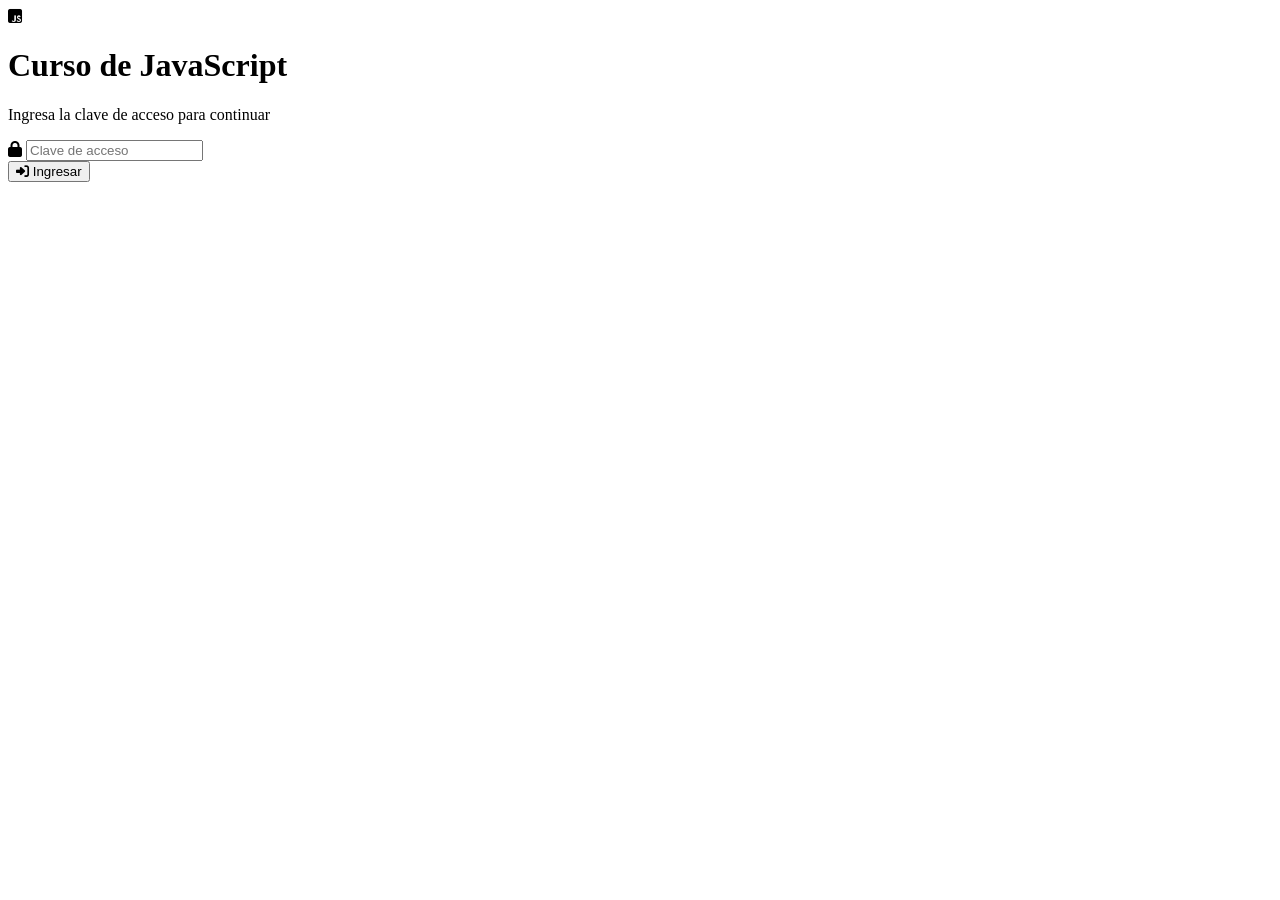
==== index.html @ 29e2753d "first commit" ====
<!DOCTYPE html>
<html lang="es">
<head>
    <meta charset="UTF-8">
    <meta name="viewport" content="width=device-width, initial-scale=1.0">
    <title>Curso de JavaScript — Explicado Línea a Línea</title>
    <link rel="stylesheet" href="style.css">
    <link rel="stylesheet" href="https://cdnjs.cloudflare.com/ajax/libs/font-awesome/6.5.1/css/all.min.css">
</head>
<body>

    <!-- ==================== PANTALLA DE LOGIN ==================== -->
    <div id="login-screen" class="login-screen">
        <div class="login-card">
            <div class="login-icon">
                <i class="fab fa-js-square"></i>
            </div>
            <h1>Curso de JavaScript</h1>
            <p class="login-subtitle">Ingresa la clave de acceso para continuar</p>
            <form id="login-form">
                <div class="input-group">
                    <i class="fas fa-lock"></i>
                    <input type="password" id="password-input" placeholder="Clave de acceso" autocomplete="off" required>
                </div>
                <button type="submit" class="btn btn-login">
                    <i class="fas fa-sign-in-alt"></i> Ingresar
                </button>
                <p id="login-error" class="login-error" hidden>
                    <i class="fas fa-exclamation-circle"></i> Clave incorrecta. Intenta de nuevo.
                </p>
            </form>
        </div>
    </div>

    <!-- ==================== CONTENIDO DEL CURSO ==================== -->
    <div id="app" class="app" hidden>

        <header>
            <div class="container">
                <h1><i class="fab fa-js-square"></i> Curso de JavaScript</h1>
                <p class="subtitle">Aprende JavaScript paso a paso — cada línea de código explicada</p>
                <button id="logout-btn" class="btn-logout" title="Cerrar sesión">
                    <i class="fas fa-sign-out-alt"></i>
                </button>
            </div>
        </header>

        <nav>
            <div class="container">
                <ul>
                    <li><a href="#inicio" class="active"><i class="fas fa-home"></i> Inicio</a></li>
                    <li><a href="#sesion1"><i class="fas fa-play"></i> Sesión 1</a></li>
                    <li><a href="#sesion2"><i class="fas fa-code-branch"></i> Sesión 2</a></li>
                    <li><a href="#sesion3"><i class="fas fa-layer-group"></i> Sesión 3</a></li>
                    <li><a href="#sesion4"><i class="fas fa-window-maximize"></i> Sesión 4</a></li>
                    <li><a href="#sesion5"><i class="fas fa-rocket"></i> Sesión 5</a></li>
                </ul>
            </div>
        </nav>

        <main class="container">

            <!-- ========== INICIO ========== -->
            <section id="inicio" class="active">
                <h2>Bienvenido al Curso de JavaScript</h2>
                <p>En este curso aprenderás los fundamentos de JavaScript desde cero. Cada ejemplo incluye explicación <strong>línea a línea</strong> para que entiendas exactamente qué hace el código.</p>

                <div class="card-container">
                    <div class="card">
                        <i class="fas fa-terminal"></i>
                        <h3>Sesión 1</h3>
                        <p>Variables, tipos de datos y <code>console.log</code></p>
                    </div>
                    <div class="card">
                        <i class="fas fa-code-branch"></i>
                        <h3>Sesión 2</h3>
                        <p>Condicionales: <code>if</code>, <code>else</code> y <code>switch</code></p>
                    </div>
                    <div class="card">
                        <i class="fas fa-repeat"></i>
                        <h3>Sesión 3</h3>
                        <p>Ciclos: <code>for</code>, <code>while</code> y métodos de arrays</p>
                    </div>
                    <div class="card">
                        <i class="fas fa-cube"></i>
                        <h3>Sesión 4</h3>
                        <p>Funciones, parámetros y arrow functions</p>
                    </div>
                    <div class="card">
                        <i class="fas fa-window-maximize"></i>
                        <h3>Sesión 5</h3>
                        <p>DOM, eventos y proyecto final interactivo</p>
                    </div>
                </div>

                <div class="info-box">
                    <h3><i class="fas fa-info-circle"></i> ¿Cómo usar este curso?</h3>
                    <ol>
                        <li>Navega entre sesiones usando el menú superior.</li>
                        <li>Lee cada bloque de código y su explicación línea a línea.</li>
                        <li>Copia el código con el botón <i class="far fa-copy"></i> y pruébalo en la consola del navegador (<kbd>F12</kbd>).</li>
                        <li>Completa los ejercicios al final de cada sesión.</li>
                    </ol>
                </div>
            </section>

            <!-- ========== SESIÓN 1: Variables y Tipos de Datos ========== -->
            <section id="sesion1">
                <h2><i class="fas fa-play"></i> Sesión 1 — Variables, Tipos de Datos y console.log</h2>
                <p>En esta sesión aprenderás a almacenar información en variables, conocer los tipos de datos fundamentales y mostrar resultados en la consola.</p>

                <!-- Bloque 1: console.log -->
                <div class="code-explained">
                    <h3>1.1 — Tu primer programa: Hola Mundo</h3>
                    <pre><code>// Línea 1: Mostramos un mensaje en la consola del navegador
console.log("¡Hola Mundo!");</code></pre>
                    <div class="line-explanation">
                        <div class="line-row">
                            <span class="line-num">Línea 1</span>
                            <span class="line-desc"><code>console.log()</code> es una función que imprime mensajes en la consola del navegador. El texto entre comillas es una <strong>cadena de texto</strong> (string).</span>
                        </div>
                    </div>
                </div>

                <!-- Bloque 2: Variables con let -->
                <div class="code-explained">
                    <h3>1.2 — Declarar variables con <code>let</code></h3>
                    <pre><code>// Línea 1: Declaramos una variable llamada "nombre" y le asignamos un texto
let nombre = "Carlos";

// Línea 2: Declaramos una variable numérica para la edad
let edad = 17;

// Línea 3: Mostramos las variables usando template literals (backticks)
console.log(`Mi nombre es ${nombre} y tengo ${edad} años`);</code></pre>
                    <div class="line-explanation">
                        <div class="line-row">
                            <span class="line-num">Línea 1</span>
                            <span class="line-desc"><code>let</code> declara una variable que puede cambiar de valor. <code>"Carlos"</code> es un <strong>string</strong> (cadena de texto).</span>
                        </div>
                        <div class="line-row">
                            <span class="line-num">Línea 2</span>
                            <span class="line-desc"><code>17</code> es un <strong>number</strong> (número). JavaScript detecta el tipo automáticamente.</span>
                        </div>
                        <div class="line-row">
                            <span class="line-num">Línea 3</span>
                            <span class="line-desc">Los <strong>template literals</strong> usan backticks (<code>`</code>) y <code>${variable}</code> para insertar variables dentro del texto.</span>
                        </div>
                    </div>
                </div>

                <!-- Bloque 3: const -->
                <div class="code-explained">
                    <h3>1.3 — Constantes con <code>const</code></h3>
                    <pre><code>// Línea 1: Declaramos una constante (no puede cambiar de valor)
const PI = 3.14159;

// Línea 2: Declaramos el radio de un círculo
let radio = 5;

// Línea 3: Calculamos el área del círculo
let area = PI * radio * radio;

// Línea 4: Mostramos el resultado
console.log(`El área del círculo es: ${area}`);</code></pre>
                    <div class="line-explanation">
                        <div class="line-row">
                            <span class="line-num">Línea 1</span>
                            <span class="line-desc"><code>const</code> declara una constante. Si intentas reasignarla (<code>PI = 3</code>), JavaScript mostrará un error.</span>
                        </div>
                        <div class="line-row">
                            <span class="line-num">Línea 2</span>
                            <span class="line-desc">Usamos <code>let</code> porque el radio podría cambiar en el futuro.</span>
                        </div>
                        <div class="line-row">
                            <span class="line-num">Línea 3</span>
                            <span class="line-desc">El operador <code>*</code> multiplica valores. La fórmula del área es π × r².</span>
                        </div>
                        <div class="line-row">
                            <span class="line-num">Línea 4</span>
                            <span class="line-desc">Mostramos el resultado interpolando la variable <code>area</code> en el texto.</span>
                        </div>
                    </div>
                </div>

                <!-- Bloque 4: Tipos de datos -->
                <div class="code-explained">
                    <h3>1.4 — Los tipos de datos principales</h3>
                    <pre><code>// Línea 1: String (cadena de texto)
let texto = "Hola";

// Línea 2: Number (número entero o decimal)
let numero = 42;

// Línea 3: Boolean (verdadero o falso)
let esEstudiante = true;

// Línea 4: Undefined (variable sin valor asignado)
let sinValor;

// Línea 5: Null (valor vacío intencional)
let vacio = null;

// Línea 6: typeof nos dice el tipo de dato de una variable
console.log(typeof texto);         // "string"
console.log(typeof numero);        // "number"
console.log(typeof esEstudiante);  // "boolean"
console.log(typeof sinValor);      // "undefined"</code></pre>
                    <div class="line-explanation">
                        <div class="line-row">
                            <span class="line-num">Línea 1</span>
                            <span class="line-desc"><strong>String</strong>: texto encerrado en comillas dobles, simples o backticks.</span>
                        </div>
                        <div class="line-row">
                            <span class="line-num">Línea 2</span>
                            <span class="line-desc"><strong>Number</strong>: cualquier número, ya sea entero (<code>42</code>) o decimal (<code>3.14</code>).</span>
                        </div>
                        <div class="line-row">
                            <span class="line-num">Línea 3</span>
                            <span class="line-desc"><strong>Boolean</strong>: solo puede ser <code>true</code> o <code>false</code>. Muy usado en condiciones.</span>
                        </div>
                        <div class="line-row">
                            <span class="line-num">Línea 4</span>
                            <span class="line-desc"><strong>Undefined</strong>: cuando declaras una variable pero no le das valor.</span>
                        </div>
                        <div class="line-row">
                            <span class="line-num">Línea 5</span>
                            <span class="line-desc"><strong>Null</strong>: representa "nada" o "vacío" de forma intencional.</span>
                        </div>
                        <div class="line-row">
                            <span class="line-num">Línea 6</span>
                            <span class="line-desc"><code>typeof</code> es un operador que devuelve el tipo de dato como string.</span>
                        </div>
                    </div>
                </div>

                <!-- Bloque 5: Operadores -->
                <div class="code-explained">
                    <h3>1.5 — Operadores aritméticos</h3>
                    <pre><code>// Línea 1: Suma
let suma = 10 + 5;          // Resultado: 15

// Línea 2: Resta
let resta = 10 - 3;         // Resultado: 7

// Línea 3: Multiplicación
let multi = 4 * 3;          // Resultado: 12

// Línea 4: División
let division = 20 / 4;      // Resultado: 5

// Línea 5: Módulo (residuo de la división)
let residuo = 10 % 3;       // Resultado: 1

// Línea 6: Exponente (potencia)
let potencia = 2 ** 3;      // Resultado: 8 (2 elevado a la 3)

// Línea 7: Mostramos todos los resultados
console.log(suma, resta, multi, division, residuo, potencia);</code></pre>
                    <div class="line-explanation">
                        <div class="line-row">
                            <span class="line-num">Línea 1-4</span>
                            <span class="line-desc">Operadores básicos: <code>+</code> suma, <code>-</code> resta, <code>*</code> multiplicación, <code>/</code> división.</span>
                        </div>
                        <div class="line-row">
                            <span class="line-num">Línea 5</span>
                            <span class="line-desc"><code>%</code> devuelve el <strong>residuo</strong>. 10 ÷ 3 = 3 con residuo <strong>1</strong>. Útil para saber si un número es par (<code>n % 2 === 0</code>).</span>
                        </div>
                        <div class="line-row">
                            <span class="line-num">Línea 6</span>
                            <span class="line-desc"><code>**</code> es el operador de potencia. <code>2 ** 3</code> es lo mismo que 2×2×2 = 8.</span>
                        </div>
                        <div class="line-row">
                            <span class="line-num">Línea 7</span>
                            <span class="line-desc"><code>console.log()</code> puede recibir múltiples argumentos separados por comas.</span>
                        </div>
                    </div>
                </div>

                <div class="exercise-box">
                    <h3><i class="fas fa-pencil-alt"></i> Ejercicio de la Sesión 1</h3>
                    <p>Crea un programa que calcule el promedio de 3 calificaciones. Usa variables para cada calificación, calcula el promedio y muestra el resultado con <code>console.log()</code>.</p>
                    <details>
                        <summary>Ver solución</summary>
                        <pre><code>let cal1 = 85;
let cal2 = 92;
let cal3 = 78;
let promedio = (cal1 + cal2 + cal3) / 3;
console.log(`El promedio es: ${promedio.toFixed(2)}`);</code></pre>
                    </details>
                </div>
            </section>

            <!-- ========== SESIÓN 2: Condicionales ========== -->
            <section id="sesion2">
                <h2><i class="fas fa-code-branch"></i> Sesión 2 — Condicionales: if, else y switch</h2>
                <p>Las estructuras condicionales permiten que tu programa tome decisiones. El código se ejecuta solo si se cumple una condición.</p>

                <!-- Bloque 1: if/else básico -->
                <div class="code-explained">
                    <h3>2.1 — Estructura <code>if / else</code></h3>
                    <pre><code>// Línea 1: Definimos la edad del usuario
let edad = 16;

// Línea 2: Evaluamos si la edad es mayor o igual a 18
if (edad >= 18) {
    // Línea 3: Se ejecuta SOLO si la condición es verdadera
    console.log("Eres mayor de edad");
} else {
    // Línea 4: Se ejecuta SOLO si la condición es falsa
    console.log("Eres menor de edad");
}</code></pre>
                    <div class="line-explanation">
                        <div class="line-row">
                            <span class="line-num">Línea 1</span>
                            <span class="line-desc">Creamos la variable <code>edad</code> con valor <code>16</code>.</span>
                        </div>
                        <div class="line-row">
                            <span class="line-num">Línea 2</span>
                            <span class="line-desc"><code>if</code> evalúa la expresión entre paréntesis. <code>>=</code> significa "mayor o igual que". Si es <code>true</code>, ejecuta el bloque siguiente.</span>
                        </div>
                        <div class="line-row">
                            <span class="line-num">Línea 3</span>
                            <span class="line-desc">Este código solo se ejecuta si <code>edad >= 18</code> es verdadero.</span>
                        </div>
                        <div class="line-row">
                            <span class="line-num">Línea 4</span>
                            <span class="line-desc"><code>else</code> captura el caso contrario. Si la condición es falsa, se ejecuta este bloque.</span>
                        </div>
                    </div>
                </div>

                <!-- Bloque 2: else if -->
                <div class="code-explained">
                    <h3>2.2 — Múltiples condiciones con <code>else if</code></h3>
                    <pre><code>// Línea 1: Definimos la calificación
let calificacion = 85;

// Línea 2: Evaluamos en qué rango cae la calificación
if (calificacion >= 90) {
    // Línea 3: Excelente
    console.log("Calificación: A — Excelente");
} else if (calificacion >= 80) {
    // Línea 4: Bueno
    console.log("Calificación: B — Bueno");
} else if (calificacion >= 70) {
    // Línea 5: Regular
    console.log("Calificación: C — Regular");
} else {
    // Línea 6: Reprobado
    console.log("Calificación: F — Reprobado");
}</code></pre>
                    <div class="line-explanation">
                        <div class="line-row">
                            <span class="line-num">Línea 1</span>
                            <span class="line-desc">Almacenamos la calificación como número.</span>
                        </div>
                        <div class="line-row">
                            <span class="line-num">Línea 2</span>
                            <span class="line-desc">Primero verifica si es ≥ 90. Si no, pasa al siguiente <code>else if</code>.</span>
                        </div>
                        <div class="line-row">
                            <span class="line-num">Línea 3-5</span>
                            <span class="line-desc">Cada <code>else if</code> se evalúa en orden. Solo se ejecuta el primer bloque cuya condición sea verdadera.</span>
                        </div>
                        <div class="line-row">
                            <span class="line-num">Línea 6</span>
                            <span class="line-desc">El <code>else</code> final captura cualquier caso no cubierto por las condiciones anteriores.</span>
                        </div>
                    </div>
                </div>

                <!-- Bloque 3: Operadores de comparación -->
                <div class="code-explained">
                    <h3>2.3 — Operadores de comparación</h3>
                    <pre><code>// Línea 1: Igualdad estricta (compara valor Y tipo)
console.log(5 === 5);      // true
console.log(5 === "5");    // false (número vs string)

// Línea 2: Igualdad débil (compara solo valor, NO recomendado)
console.log(5 == "5");     // true (convierte tipos automáticamente)

// Línea 3: Diferente estricto
console.log(5 !== "5");    // true

// Línea 4: Mayor, menor, mayor/igual, menor/igual
console.log(10 > 5);      // true
console.log(3 < 1);       // false
console.log(5 >= 5);      // true
console.log(4 <= 3);      // false</code></pre>
                    <div class="line-explanation">
                        <div class="line-row">
                            <span class="line-num">Línea 1</span>
                            <span class="line-desc"><code>===</code> es la <strong>igualdad estricta</strong>: compara valor y tipo. <strong>Siempre usa esta</strong>.</span>
                        </div>
                        <div class="line-row">
                            <span class="line-num">Línea 2</span>
                            <span class="line-desc"><code>==</code> convierte tipos antes de comparar. Esto causa errores difíciles de encontrar. Evítalo.</span>
                        </div>
                        <div class="line-row">
                            <span class="line-num">Línea 3</span>
                            <span class="line-desc"><code>!==</code> verifica que sean <strong>diferentes</strong> en valor o tipo.</span>
                        </div>
                        <div class="line-row">
                            <span class="line-num">Línea 4</span>
                            <span class="line-desc">Operadores de orden: <code>&gt;</code>, <code>&lt;</code>, <code>&gt;=</code>, <code>&lt;=</code>.</span>
                        </div>
                    </div>
                </div>

                <!-- Bloque 4: Operadores lógicos -->
                <div class="code-explained">
                    <h3>2.4 — Operadores lógicos: AND, OR, NOT</h3>
                    <pre><code>// Línea 1: Definimos dos condiciones
let edad2 = 20;
let tieneCredencial = true;

// Línea 2: AND (&&) — ambas condiciones deben ser verdaderas
if (edad2 >= 18 && tieneCredencial) {
    console.log("Puede votar");
}

// Línea 3: OR (||) — al menos una condición debe ser verdadera
let esFinDeSemana = false;
let esVacaciones = true;
if (esFinDeSemana || esVacaciones) {
    console.log("¡No hay clases!");
}

// Línea 4: NOT (!) — invierte el valor booleano
let lloviendo = false;
if (!lloviendo) {
    console.log("Podemos salir al patio");
}</code></pre>
                    <div class="line-explanation">
                        <div class="line-row">
                            <span class="line-num">Línea 1</span>
                            <span class="line-desc">Preparamos las variables que usaremos en las condiciones.</span>
                        </div>
                        <div class="line-row">
                            <span class="line-num">Línea 2</span>
                            <span class="line-desc"><code>&&</code> (AND): el bloque se ejecuta solo si <strong>ambas</strong> condiciones son <code>true</code>.</span>
                        </div>
                        <div class="line-row">
                            <span class="line-num">Línea 3</span>
                            <span class="line-desc"><code>||</code> (OR): el bloque se ejecuta si <strong>al menos una</strong> condición es <code>true</code>.</span>
                        </div>
                        <div class="line-row">
                            <span class="line-num">Línea 4</span>
                            <span class="line-desc"><code>!</code> (NOT): invierte el valor. Si <code>lloviendo</code> es <code>false</code>, <code>!lloviendo</code> es <code>true</code>.</span>
                        </div>
                    </div>
                </div>

                <!-- Bloque 5: switch -->
                <div class="code-explained">
                    <h3>2.5 — Estructura <code>switch</code></h3>
                    <pre><code>// Línea 1: Definimos el día de la semana (1-7)
let dia = 3;

// Línea 2: switch compara el valor con cada case
switch (dia) {
    case 1:
        // Línea 3: Si dia es 1
        console.log("Lunes");
        break;
    case 2:
        console.log("Martes");
        break;
    case 3:
        // Línea 4: dia es 3, así que entra aquí
        console.log("Miércoles");
        break;
    case 4:
        console.log("Jueves");
        break;
    case 5:
        console.log("Viernes");
        break;
    default:
        // Línea 5: Si ningún case coincide
        console.log("Fin de semana");
}</code></pre>
                    <div class="line-explanation">
                        <div class="line-row">
                            <span class="line-num">Línea 1</span>
                            <span class="line-desc">La variable <code>dia</code> almacena un número que representa el día.</span>
                        </div>
                        <div class="line-row">
                            <span class="line-num">Línea 2</span>
                            <span class="line-desc"><code>switch</code> compara <code>dia</code> con cada <code>case</code> usando igualdad estricta (<code>===</code>).</span>
                        </div>
                        <div class="line-row">
                            <span class="line-num">Línea 3</span>
                            <span class="line-desc">Si <code>dia === 1</code>, ejecuta <code>console.log("Lunes")</code>.</span>
                        </div>
                        <div class="line-row">
                            <span class="line-num">Línea 4</span>
                            <span class="line-desc"><code>break</code> detiene la ejecución. Sin él, seguiría ejecutando los siguientes <code>case</code>.</span>
                        </div>
                        <div class="line-row">
                            <span class="line-num">Línea 5</span>
                            <span class="line-desc"><code>default</code> funciona como el <code>else</code> del <code>switch</code>: se ejecuta si ningún <code>case</code> coincide.</span>
                        </div>
                    </div>
                </div>

                <div class="exercise-box">
                    <h3><i class="fas fa-pencil-alt"></i> Ejercicio de la Sesión 2</h3>
                    <p>Crea un programa que, dada una temperatura, imprima: "Frío" si es menor a 15, "Templado" si está entre 15 y 25, y "Caliente" si es mayor a 25.</p>
                    <details>
                        <summary>Ver solución</summary>
                        <pre><code>let temperatura = 22;

if (temperatura < 15) {
    console.log("Frío 🥶");
} else if (temperatura <= 25) {
    console.log("Templado 😊");
} else {
    console.log("Caliente 🥵");
}</code></pre>
                    </details>
                </div>
            </section>

            <!-- ========== SESIÓN 3: Ciclos ========== -->
            <section id="sesion3">
                <h2><i class="fas fa-repeat"></i> Sesión 3 — Ciclos y Arrays</h2>
                <p>Los ciclos permiten repetir acciones. Los arrays almacenan listas de elementos. Juntos son una herramienta muy poderosa.</p>

                <!-- Bloque 1: for -->
                <div class="code-explained">
                    <h3>3.1 — Ciclo <code>for</code></h3>
                    <pre><code>// Línea 1: El ciclo for tiene 3 partes: inicio, condición, incremento
for (let i = 1; i <= 5; i++) {
    // Línea 2: Este bloque se repite 5 veces
    console.log(`Vuelta número: ${i}`);
}
// Resultado: Vuelta número: 1, 2, 3, 4, 5</code></pre>
                    <div class="line-explanation">
                        <div class="line-row">
                            <span class="line-num">Línea 1</span>
                            <span class="line-desc"><code>let i = 1</code> → inicia el contador en 1. <code>i &lt;= 5</code> → se repite mientras i sea ≤ 5. <code>i++</code> → suma 1 a i después de cada vuelta.</span>
                        </div>
                        <div class="line-row">
                            <span class="line-num">Línea 2</span>
                            <span class="line-desc">El bloque entre <code>{}</code> se ejecuta en cada iteración. <code>i</code> cambia de valor en cada vuelta.</span>
                        </div>
                    </div>
                </div>

                <!-- Bloque 2: while -->
                <div class="code-explained">
                    <h3>3.2 — Ciclo <code>while</code></h3>
                    <pre><code>// Línea 1: Iniciamos un contador
let contador = 0;

// Línea 2: while se repite MIENTRAS la condición sea verdadera
while (contador < 3) {
    // Línea 3: Mostramos el valor actual
    console.log(`Contador: ${contador}`);

    // Línea 4: IMPORTANTE — incrementamos para evitar ciclo infinito
    contador++;
}
// Resultado: Contador: 0, 1, 2</code></pre>
                    <div class="line-explanation">
                        <div class="line-row">
                            <span class="line-num">Línea 1</span>
                            <span class="line-desc">Declaramos <code>contador</code> fuera del ciclo porque <code>while</code> no tiene sección de inicio.</span>
                        </div>
                        <div class="line-row">
                            <span class="line-num">Línea 2</span>
                            <span class="line-desc"><code>while</code> verifica la condición <strong>antes</strong> de cada vuelta. Si es <code>false</code> desde el inicio, nunca se ejecuta.</span>
                        </div>
                        <div class="line-row">
                            <span class="line-num">Línea 4</span>
                            <span class="line-desc"><code>contador++</code> es esencial. Sin esto, <code>contador</code> siempre sería 0 y el ciclo nunca terminaría (<strong>ciclo infinito</strong>).</span>
                        </div>
                    </div>
                </div>

                <!-- Bloque 3: Arrays -->
                <div class="code-explained">
                    <h3>3.3 — Arrays (arreglos)</h3>
                    <pre><code>// Línea 1: Un array almacena múltiples valores en una sola variable
let frutas = ["Manzana", "Plátano", "Naranja", "Uva"];

// Línea 2: Accedemos a elementos por su índice (empieza en 0)
console.log(frutas[0]);   // "Manzana"
console.log(frutas[2]);   // "Naranja"

// Línea 3: .length nos dice cuántos elementos tiene
console.log(frutas.length); // 4

// Línea 4: Agregamos un elemento al final
frutas.push("Fresa");

// Línea 5: Eliminamos el último elemento
frutas.pop();

// Línea 6: Mostramos todo el array
console.log(frutas);</code></pre>
                    <div class="line-explanation">
                        <div class="line-row">
                            <span class="line-num">Línea 1</span>
                            <span class="line-desc">Los arrays se crean con corchetes <code>[]</code>. Los elementos se separan con comas.</span>
                        </div>
                        <div class="line-row">
                            <span class="line-num">Línea 2</span>
                            <span class="line-desc">Los índices empiezan en <strong>0</strong>. El primer elemento es <code>[0]</code>, el segundo <code>[1]</code>, etc.</span>
                        </div>
                        <div class="line-row">
                            <span class="line-num">Línea 3</span>
                            <span class="line-desc"><code>.length</code> es una propiedad que devuelve la cantidad de elementos.</span>
                        </div>
                        <div class="line-row">
                            <span class="line-num">Línea 4</span>
                            <span class="line-desc"><code>.push()</code> añade un elemento al <strong>final</strong> del array.</span>
                        </div>
                        <div class="line-row">
                            <span class="line-num">Línea 5</span>
                            <span class="line-desc"><code>.pop()</code> elimina y devuelve el <strong>último</strong> elemento.</span>
                        </div>
                    </div>
                </div>

                <!-- Bloque 4: Recorrer arrays con for -->
                <div class="code-explained">
                    <h3>3.4 — Recorrer un array con <code>for</code></h3>
                    <pre><code>// Línea 1: Creamos un array de estudiantes
let estudiantes = ["Ana", "Luis", "María", "Pedro"];

// Línea 2: Recorremos el array con un ciclo for
for (let i = 0; i < estudiantes.length; i++) {
    // Línea 3: Mostramos cada estudiante con su número
    console.log(`${i + 1}. ${estudiantes[i]}`);
}
// Resultado: 1. Ana, 2. Luis, 3. María, 4. Pedro</code></pre>
                    <div class="line-explanation">
                        <div class="line-row">
                            <span class="line-num">Línea 1</span>
                            <span class="line-desc">Array con 4 nombres.</span>
                        </div>
                        <div class="line-row">
                            <span class="line-num">Línea 2</span>
                            <span class="line-desc">Iniciamos en <code>0</code> (primer índice) y terminamos en <code>length - 1</code> (último índice). Usamos <code>&lt;</code> y no <code>&lt;=</code>.</span>
                        </div>
                        <div class="line-row">
                            <span class="line-num">Línea 3</span>
                            <span class="line-desc"><code>i + 1</code> muestra el número humano (empezando en 1). <code>estudiantes[i]</code> accede al elemento en la posición <code>i</code>.</span>
                        </div>
                      


                    </body>
</html>
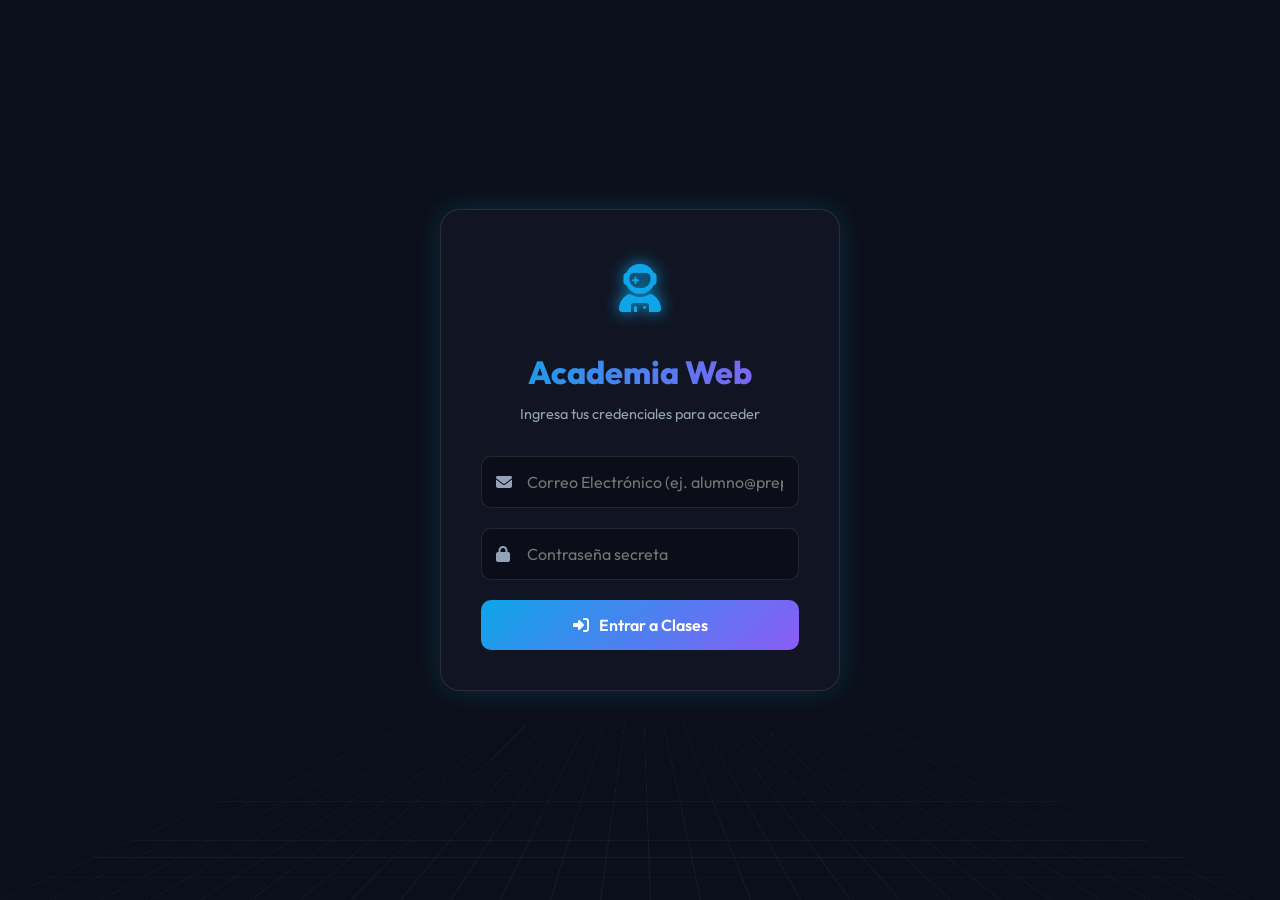
==== commit 6c87e8d2: "Convert to PWA and add interactive practices" ====
--- a/index.html
+++ b/index.html
@@ -3,9 +3,15 @@
 <head>
     <meta charset="UTF-8">
     <meta name="viewport" content="width=device-width, initial-scale=1.0">
-    <title>Curso de JavaScript — Explicado Línea a Línea</title>
-    <link rel="stylesheet" href="style.css">
+    <title>Academia Web — Masterclasses de HTML, CSS y JS</title>
+    <link rel="stylesheet" href="styles.css">
+    <link href="https://fonts.googleapis.com/css2?family=Outfit:wght@300;400;600;800&family=JetBrains+Mono:wght@400;700&display=swap" rel="stylesheet">
     <link rel="stylesheet" href="https://cdnjs.cloudflare.com/ajax/libs/font-awesome/6.5.1/css/all.min.css">
+    
+    <!-- PWA Settings -->
+    <link rel="manifest" href="manifest.json">
+    <meta name="theme-color" content="#0b0f19">
+    <link rel="apple-touch-icon" href="icon.png">
 </head>
 <body>
 
@@ -13,35 +19,50 @@
     <div id="login-screen" class="login-screen">
         <div class="login-card">
             <div class="login-icon">
-                <i class="fab fa-js-square"></i>
+                <i class="fas fa-user-astronaut"></i>
             </div>
-            <h1>Curso de JavaScript</h1>
-            <p class="login-subtitle">Ingresa la clave de acceso para continuar</p>
+            <h1>Academia Web</h1>
+            <p class="login-subtitle">Ingresa tus credenciales para acceder</p>
             <form id="login-form">
                 <div class="input-group">
+                    <i class="fas fa-envelope"></i>
+                    <input type="email" id="email-input" placeholder="Correo Electrónico (ej. alumno@prepa.edu)" autocomplete="email" required>
+                </div>
+                <div class="input-group">
                     <i class="fas fa-lock"></i>
-                    <input type="password" id="password-input" placeholder="Clave de acceso" autocomplete="off" required>
-                </div>
-                <button type="submit" class="btn btn-login">
-                    <i class="fas fa-sign-in-alt"></i> Ingresar
+                    <input type="password" id="password-input" placeholder="Contraseña secreta" autocomplete="current-password" required>
+                </div>
+                <button type="submit" class="btn btn-login glow-effect">
+                    <i class="fas fa-sign-in-alt"></i> Entrar a Clases
                 </button>
                 <p id="login-error" class="login-error" hidden>
-                    <i class="fas fa-exclamation-circle"></i> Clave incorrecta. Intenta de nuevo.
+                    <i class="fas fa-exclamation-triangle"></i> Datos incorrectos o campos vacíos.
                 </p>
             </form>
         </div>
+        
+        <!-- Animación de fondo decorativa -->
+        <div class="cyber-grid"></div>
     </div>
 
     <!-- ==================== CONTENIDO DEL CURSO ==================== -->
     <div id="app" class="app" hidden>
 
         <header>
-            <div class="container">
-                <h1><i class="fab fa-js-square"></i> Curso de JavaScript</h1>
-                <p class="subtitle">Aprende JavaScript paso a paso — cada línea de código explicada</p>
-                <button id="logout-btn" class="btn-logout" title="Cerrar sesión">
-                    <i class="fas fa-sign-out-alt"></i>
-                </button>
+            <div class="container header-flex">
+                <div class="header-logo">
+                    <i class="fas fa-code"></i>
+                    <div>
+                        <h1>Academia Web</h1>
+                        <p class="subtitle">Dominando HTML, CSS y JavaScript</p>
+                    </div>
+                </div>
+                <div class="user-profile">
+                    <span id="user-email-display">estudiante@prepa.edu</span>
+                    <button id="logout-btn" class="btn-logout" title="Cerrar sesión">
+                        <i class="fas fa-power-off"></i> Salir
+                    </button>
+                </div>
             </div>
         </header>
 
@@ -49,11 +70,13 @@
             <div class="container">
                 <ul>
                     <li><a href="#inicio" class="active"><i class="fas fa-home"></i> Inicio</a></li>
-                    <li><a href="#sesion1"><i class="fas fa-play"></i> Sesión 1</a></li>
-                    <li><a href="#sesion2"><i class="fas fa-code-branch"></i> Sesión 2</a></li>
-                    <li><a href="#sesion3"><i class="fas fa-layer-group"></i> Sesión 3</a></li>
-                    <li><a href="#sesion4"><i class="fas fa-window-maximize"></i> Sesión 4</a></li>
-                    <li><a href="#sesion5"><i class="fas fa-rocket"></i> Sesión 5</a></li>
+                    <li><a href="#masterclass1"><i class="fab fa-html5"></i> M1: HTML Básico</a></li>
+                    <li><a href="#masterclass2"><i class="fab fa-html5"></i> M2: HTML Pro</a></li>
+                    <li><a href="#masterclass3"><i class="fab fa-css3-alt"></i> M3: CSS Básico</a></li>
+                    <li><a href="#masterclass4"><i class="fab fa-css3-alt"></i> M4: CSS Layouts</a></li>
+                    <li><a href="#masterclass5"><i class="fab fa-js-square"></i> M5: JS Lógica</a></li>
+                    <li><a href="#masterclass6"><i class="fab fa-js-square"></i> M6: JS Interactivo</a></li>
+                    <li><a href="practicas.html" class="external-link" style="color: var(--accent-pink); border-color: var(--accent-pink);"><i class="fas fa-laptop-code"></i> Zona Prácticas</a></li>
                 </ul>
             </div>
         </nav>
@@ -61,597 +84,252 @@
         <main class="container">
 
             <!-- ========== INICIO ========== -->
-            <section id="inicio" class="active">
-                <h2>Bienvenido al Curso de JavaScript</h2>
-                <p>En este curso aprenderás los fundamentos de JavaScript desde cero. Cada ejemplo incluye explicación <strong>línea a línea</strong> para que entiendas exactamente qué hace el código.</p>
+            <section id="inicio" class="content-section active">
+                <div class="hero-section">
+                    <h2>¡Bienvenido a la Academia! 🚀</h2>
+                    <p>Conviértete en un desarrollador web desde cero. Selecciona una Masterclass para empezar tu entrenamiento.</p>
+                </div>
 
                 <div class="card-container">
-                    <div class="card">
-                        <i class="fas fa-terminal"></i>
-                        <h3>Sesión 1</h3>
-                        <p>Variables, tipos de datos y <code>console.log</code></p>
-                    </div>
-                    <div class="card">
-                        <i class="fas fa-code-branch"></i>
-                        <h3>Sesión 2</h3>
-                        <p>Condicionales: <code>if</code>, <code>else</code> y <code>switch</code></p>
-                    </div>
-                    <div class="card">
-                        <i class="fas fa-repeat"></i>
-                        <h3>Sesión 3</h3>
-                        <p>Ciclos: <code>for</code>, <code>while</code> y métodos de arrays</p>
-                    </div>
-                    <div class="card">
-                        <i class="fas fa-cube"></i>
-                        <h3>Sesión 4</h3>
-                        <p>Funciones, parámetros y arrow functions</p>
-                    </div>
-                    <div class="card">
-                        <i class="fas fa-window-maximize"></i>
-                        <h3>Sesión 5</h3>
-                        <p>DOM, eventos y proyecto final interactivo</p>
-                    </div>
-                </div>
-
-                <div class="info-box">
-                    <h3><i class="fas fa-info-circle"></i> ¿Cómo usar este curso?</h3>
-                    <ol>
-                        <li>Navega entre sesiones usando el menú superior.</li>
-                        <li>Lee cada bloque de código y su explicación línea a línea.</li>
-                        <li>Copia el código con el botón <i class="far fa-copy"></i> y pruébalo en la consola del navegador (<kbd>F12</kbd>).</li>
-                        <li>Completa los ejercicios al final de cada sesión.</li>
-                    </ol>
-                </div>
-            </section>
-
-            <!-- ========== SESIÓN 1: Variables y Tipos de Datos ========== -->
-            <section id="sesion1">
-                <h2><i class="fas fa-play"></i> Sesión 1 — Variables, Tipos de Datos y console.log</h2>
-                <p>En esta sesión aprenderás a almacenar información en variables, conocer los tipos de datos fundamentales y mostrar resultados en la consola.</p>
-
-                <!-- Bloque 1: console.log -->
-                <div class="code-explained">
-                    <h3>1.1 — Tu primer programa: Hola Mundo</h3>
-                    <pre><code>// Línea 1: Mostramos un mensaje en la consola del navegador
-console.log("¡Hola Mundo!");</code></pre>
-                    <div class="line-explanation">
-                        <div class="line-row">
-                            <span class="line-num">Línea 1</span>
-                            <span class="line-desc"><code>console.log()</code> es una función que imprime mensajes en la consola del navegador. El texto entre comillas es una <strong>cadena de texto</strong> (string).</span>
-                        </div>
-                    </div>
-                </div>
-
-                <!-- Bloque 2: Variables con let -->
-                <div class="code-explained">
-                    <h3>1.2 — Declarar variables con <code>let</code></h3>
-                    <pre><code>// Línea 1: Declaramos una variable llamada "nombre" y le asignamos un texto
-let nombre = "Carlos";
-
-// Línea 2: Declaramos una variable numérica para la edad
-let edad = 17;
-
-// Línea 3: Mostramos las variables usando template literals (backticks)
-console.log(`Mi nombre es ${nombre} y tengo ${edad} años`);</code></pre>
-                    <div class="line-explanation">
-                        <div class="line-row">
-                            <span class="line-num">Línea 1</span>
-                            <span class="line-desc"><code>let</code> declara una variable que puede cambiar de valor. <code>"Carlos"</code> es un <strong>string</strong> (cadena de texto).</span>
-                        </div>
-                        <div class="line-row">
-                            <span class="line-num">Línea 2</span>
-                            <span class="line-desc"><code>17</code> es un <strong>number</strong> (número). JavaScript detecta el tipo automáticamente.</span>
-                        </div>
-                        <div class="line-row">
-                            <span class="line-num">Línea 3</span>
-                            <span class="line-desc">Los <strong>template literals</strong> usan backticks (<code>`</code>) y <code>${variable}</code> para insertar variables dentro del texto.</span>
-                        </div>
-                    </div>
-                </div>
-
-                <!-- Bloque 3: const -->
-                <div class="code-explained">
-                    <h3>1.3 — Constantes con <code>const</code></h3>
-                    <pre><code>// Línea 1: Declaramos una constante (no puede cambiar de valor)
-const PI = 3.14159;
-
-// Línea 2: Declaramos el radio de un círculo
-let radio = 5;
-
-// Línea 3: Calculamos el área del círculo
-let area = PI * radio * radio;
-
-// Línea 4: Mostramos el resultado
-console.log(`El área del círculo es: ${area}`);</code></pre>
-                    <div class="line-explanation">
-                        <div class="line-row">
-                            <span class="line-num">Línea 1</span>
-                            <span class="line-desc"><code>const</code> declara una constante. Si intentas reasignarla (<code>PI = 3</code>), JavaScript mostrará un error.</span>
-                        </div>
-                        <div class="line-row">
-                            <span class="line-num">Línea 2</span>
-                            <span class="line-desc">Usamos <code>let</code> porque el radio podría cambiar en el futuro.</span>
-                        </div>
-                        <div class="line-row">
-                            <span class="line-num">Línea 3</span>
-                            <span class="line-desc">El operador <code>*</code> multiplica valores. La fórmula del área es π × r².</span>
-                        </div>
-                        <div class="line-row">
-                            <span class="line-num">Línea 4</span>
-                            <span class="line-desc">Mostramos el resultado interpolando la variable <code>area</code> en el texto.</span>
-                        </div>
-                    </div>
-                </div>
-
-                <!-- Bloque 4: Tipos de datos -->
-                <div class="code-explained">
-                    <h3>1.4 — Los tipos de datos principales</h3>
-                    <pre><code>// Línea 1: String (cadena de texto)
-let texto = "Hola";
-
-// Línea 2: Number (número entero o decimal)
-let numero = 42;
-
-// Línea 3: Boolean (verdadero o falso)
-let esEstudiante = true;
-
-// Línea 4: Undefined (variable sin valor asignado)
-let sinValor;
-
-// Línea 5: Null (valor vacío intencional)
-let vacio = null;
-
-// Línea 6: typeof nos dice el tipo de dato de una variable
-console.log(typeof texto);         // "string"
-console.log(typeof numero);        // "number"
-console.log(typeof esEstudiante);  // "boolean"
-console.log(typeof sinValor);      // "undefined"</code></pre>
-                    <div class="line-explanation">
-                        <div class="line-row">
-                            <span class="line-num">Línea 1</span>
-                            <span class="line-desc"><strong>String</strong>: texto encerrado en comillas dobles, simples o backticks.</span>
-                        </div>
-                        <div class="line-row">
-                            <span class="line-num">Línea 2</span>
-                            <span class="line-desc"><strong>Number</strong>: cualquier número, ya sea entero (<code>42</code>) o decimal (<code>3.14</code>).</span>
-                        </div>
-                        <div class="line-row">
-                            <span class="line-num">Línea 3</span>
-                            <span class="line-desc"><strong>Boolean</strong>: solo puede ser <code>true</code> o <code>false</code>. Muy usado en condiciones.</span>
-                        </div>
-                        <div class="line-row">
-                            <span class="line-num">Línea 4</span>
-                            <span class="line-desc"><strong>Undefined</strong>: cuando declaras una variable pero no le das valor.</span>
-                        </div>
-                        <div class="line-row">
-                            <span class="line-num">Línea 5</span>
-                            <span class="line-desc"><strong>Null</strong>: representa "nada" o "vacío" de forma intencional.</span>
-                        </div>
-                        <div class="line-row">
-                            <span class="line-num">Línea 6</span>
-                            <span class="line-desc"><code>typeof</code> es un operador que devuelve el tipo de dato como string.</span>
-                        </div>
-                    </div>
-                </div>
-
-                <!-- Bloque 5: Operadores -->
-                <div class="code-explained">
-                    <h3>1.5 — Operadores aritméticos</h3>
-                    <pre><code>// Línea 1: Suma
-let suma = 10 + 5;          // Resultado: 15
-
-// Línea 2: Resta
-let resta = 10 - 3;         // Resultado: 7
-
-// Línea 3: Multiplicación
-let multi = 4 * 3;          // Resultado: 12
-
-// Línea 4: División
-let division = 20 / 4;      // Resultado: 5
-
-// Línea 5: Módulo (residuo de la división)
-let residuo = 10 % 3;       // Resultado: 1
-
-// Línea 6: Exponente (potencia)
-let potencia = 2 ** 3;      // Resultado: 8 (2 elevado a la 3)
-
-// Línea 7: Mostramos todos los resultados
-console.log(suma, resta, multi, division, residuo, potencia);</code></pre>
-                    <div class="line-explanation">
-                        <div class="line-row">
-                            <span class="line-num">Línea 1-4</span>
-                            <span class="line-desc">Operadores básicos: <code>+</code> suma, <code>-</code> resta, <code>*</code> multiplicación, <code>/</code> división.</span>
-                        </div>
-                        <div class="line-row">
-                            <span class="line-num">Línea 5</span>
-                            <span class="line-desc"><code>%</code> devuelve el <strong>residuo</strong>. 10 ÷ 3 = 3 con residuo <strong>1</strong>. Útil para saber si un número es par (<code>n % 2 === 0</code>).</span>
-                        </div>
-                        <div class="line-row">
-                            <span class="line-num">Línea 6</span>
-                            <span class="line-desc"><code>**</code> es el operador de potencia. <code>2 ** 3</code> es lo mismo que 2×2×2 = 8.</span>
-                        </div>
-                        <div class="line-row">
-                            <span class="line-num">Línea 7</span>
-                            <span class="line-desc"><code>console.log()</code> puede recibir múltiples argumentos separados por comas.</span>
-                        </div>
-                    </div>
-                </div>
-
-                <div class="exercise-box">
-                    <h3><i class="fas fa-pencil-alt"></i> Ejercicio de la Sesión 1</h3>
-                    <p>Crea un programa que calcule el promedio de 3 calificaciones. Usa variables para cada calificación, calcula el promedio y muestra el resultado con <code>console.log()</code>.</p>
-                    <details>
-                        <summary>Ver solución</summary>
-                        <pre><code>let cal1 = 85;
-let cal2 = 92;
-let cal3 = 78;
-let promedio = (cal1 + cal2 + cal3) / 3;
-console.log(`El promedio es: ${promedio.toFixed(2)}`);</code></pre>
-                    </details>
-                </div>
-            </section>
-
-            <!-- ========== SESIÓN 2: Condicionales ========== -->
-            <section id="sesion2">
-                <h2><i class="fas fa-code-branch"></i> Sesión 2 — Condicionales: if, else y switch</h2>
-                <p>Las estructuras condicionales permiten que tu programa tome decisiones. El código se ejecuta solo si se cumple una condición.</p>
-
-                <!-- Bloque 1: if/else básico -->
-                <div class="code-explained">
-                    <h3>2.1 — Estructura <code>if / else</code></h3>
-                    <pre><code>// Línea 1: Definimos la edad del usuario
-let edad = 16;
-
-// Línea 2: Evaluamos si la edad es mayor o igual a 18
-if (edad >= 18) {
-    // Línea 3: Se ejecuta SOLO si la condición es verdadera
-    console.log("Eres mayor de edad");
+                    <div class="card" onclick="document.querySelector('a[href=\'#masterclass1\']').click()">
+                        <div class="card-icon html-color"><i class="fab fa-html5"></i></div>
+                        <h3>Masterclass 1</h3>
+                        <p>Fundamentos de HTML, estructura y etiquetas básicas.</p>
+                        <div class="progress-bar"><div class="progress" style="width: 0%;"></div></div>
+                    </div>
+                    <div class="card" onclick="document.querySelector('a[href=\'#masterclass2\']').click()">
+                        <div class="card-icon html-color"><i class="fas fa-list-ol"></i></div>
+                        <h3>Masterclass 2</h3>
+                        <p>HTML Pro: Formularios, Tablas y Semántica.</p>
+                        <div class="progress-bar"><div class="progress" style="width: 0%;"></div></div>
+                    </div>
+                    <div class="card" onclick="document.querySelector('a[href=\'#masterclass3\']').click()">
+                        <div class="card-icon css-color"><i class="fab fa-css3-alt"></i></div>
+                        <h3>Masterclass 3</h3>
+                        <p>Dale estilo a tu web: CSS Básico y Colores.</p>
+                        <div class="progress-bar"><div class="progress" style="width: 0%;"></div></div>
+                    </div>
+                    <div class="card" onclick="document.querySelector('a[href=\'#masterclass4\']').click()">
+                        <div class="card-icon css-color"><i class="fas fa-border-all"></i></div>
+                        <h3>Masterclass 4</h3>
+                        <p>Diseño responsivo: Flexbox y CSS Grid.</p>
+                        <div class="progress-bar"><div class="progress" style="width: 0%;"></div></div>
+                    </div>
+                    <div class="card" onclick="document.querySelector('a[href=\'#masterclass5\']').click()">
+                        <div class="card-icon js-color"><i class="fab fa-js-square"></i></div>
+                        <h3>Masterclass 5</h3>
+                        <p>Lógica de programación con JavaScript.</p>
+                        <div class="progress-bar"><div class="progress" style="width: 0%;"></div></div>
+                    </div>
+                    <div class="card" onclick="document.querySelector('a[href=\'#masterclass6\']').click()">
+                        <div class="card-icon js-color"><i class="fas fa-mouse-pointer"></i></div>
+                        <h3>Masterclass 6</h3>
+                        <p>Interactividad extrema: Manipulando el DOM.</p>
+                        <div class="progress-bar"><div class="progress" style="width: 0%;"></div></div>
+                    </div>
+                </div>
+            </section>
+
+            <!-- ========== MASTERCLASS 1 ========== -->
+            <section id="masterclass1" class="content-section">
+                <h2><i class="fab fa-html5 html-color"></i> Masterclass 1: Fundamentos de HTML</h2>
+                <div class="lesson-content">
+                    <h3>El Esqueleto de la Web</h3>
+                    <p>HTML (HyperText Markup Language) es el lenguaje que usamos para estructurar el contenido web.</p>
+                    <div class="code-editor">
+                        <div class="editor-header"><span>index.html</span></div>
+                        <pre><code>&lt;!DOCTYPE html&gt;
+&lt;html&gt;
+&lt;head&gt;
+    &lt;title&gt;Mi Primera Web&lt;/title&gt;
+&lt;/head&gt;
+&lt;body&gt;
+    &lt;h1&gt;Hola Universo&lt;/h1&gt;
+    &lt;p&gt;Esta es mi primera página web usando HTML.&lt;/p&gt;
+    &lt;img src="foto.jpg" alt="Una foto genial"&gt;
+&lt;/body&gt;
+&lt;/html&gt;</code></pre>
+                    </div>
+                    
+                    <div class="interactive-box">
+                        <h4>Etiquetas Principales:</h4>
+                        <ul>
+                            <li><code>&lt;h1&gt;</code> a <code>&lt;h6&gt;</code>: Títulos principales y subtítulos.</li>
+                            <li><code>&lt;p&gt;</code>: Párrafos de texto.</li>
+                            <li><code>&lt;img&gt;</code>: Imágenes (No requiere etiqueta de cierre).</li>
+                            <li><code>&lt;a&gt;</code>: Enlaces a otras páginas.</li>
+                        </ul>
+                    </div>
+                </div>
+
+                <div class="quiz-container" id="quiz-container-1">
+                    <!-- Quiz Inyectado por JS -->
+                </div>
+            </section>
+
+            <!-- ========== MASTERCLASS 2 ========== -->
+            <section id="masterclass2" class="content-section">
+                <h2><i class="fab fa-html5 html-color"></i> Masterclass 2: HTML Avanzado</h2>
+                <div class="lesson-content">
+                    <h3>Formularios y Estructuras de Datos</h3>
+                    <p>En esta sesión aprenderemos a crear encuestas, formularios de inicio de sesión y tablas de datos.</p>
+                    
+                    <div class="code-editor">
+                        <div class="editor-header"><span>contacto.html</span></div>
+                        <pre><code>&lt;form action="/enviar" method="POST"&gt;
+    &lt;label for="nombre"&gt;Tu Nombre:&lt;/label&gt;
+    &lt;input type="text" id="nombre" name="nombre" required&gt;
+    
+    &lt;label for="clave"&gt;Contraseña:&lt;/label&gt;
+    &lt;input type="password" id="clave" required&gt;
+    
+    &lt;button type="submit"&gt;Enviar Datos&lt;/button&gt;
+&lt;/form&gt;</code></pre>
+                    </div>
+                </div>
+
+                <div class="quiz-container" id="quiz-container-2"></div>
+            </section>
+
+            <!-- ========== MASTERCLASS 3 ========== -->
+            <section id="masterclass3" class="content-section">
+                <h2><i class="fab fa-css3-alt css-color"></i> Masterclass 3: CSS Básico</h2>
+                <div class="lesson-content">
+                    <h3>Diseño y Estilo</h3>
+                    <p>CSS es la "ropa" y el "maquillaje" de HTML. Te permite dar color, tamaño y posición.</p>
+                    
+                    <div class="code-editor">
+                        <div class="editor-header"><span>style.css</span></div>
+                        <pre><code>/* Selector de etiqueta */
+body {
+    background-color: #1a1a2e;
+    color: #ffffff;
+    font-family: Arial, sans-serif;
+}
+
+/* Selector de clase (punto) */
+.boton-cool {
+    background: #e94560;
+    padding: 10px 20px;
+    border-radius: 8px;
+}
+
+/* Selector de ID (hashtag) */
+#titulo-principal {
+    font-size: 3rem;
+    text-align: center;
+}</code></pre>
+                    </div>
+                </div>
+
+                <div class="quiz-container" id="quiz-container-3"></div>
+            </section>
+
+            <!-- ========== MASTERCLASS 4 ========== -->
+            <section id="masterclass4" class="content-section">
+                <h2><i class="fab fa-css3-alt css-color"></i> Masterclass 4: CSS Avanzado (Layouts)</h2>
+                <div class="lesson-content">
+                    <h3>Flexbox y el Modelo de Caja</h3>
+                    <p>Acomodar elementos en la pantalla puede ser un dolor de cabeza, ¡hasta que conoces Flexbox!</p>
+                    
+                    <div class="code-editor">
+                        <div class="editor-header"><span>layout.css</span></div>
+                        <pre><code>.contenedor-flex {
+    display: flex;
+    justify-content: space-between; /* Separa los elementos */
+    align-items: center; /* Los centra verticalmente */
+    gap: 20px; /* Espacio entre ellos */
+}
+
+/* El modelo de caja */
+.caja {
+    width: 200px;
+    padding: 20px; /* Espacio interno */
+    margin: 15px; /* Espacio externo (aleja de otros) */
+    border: 2px solid cyan;
+}</code></pre>
+                    </div>
+                </div>
+
+                <div class="quiz-container" id="quiz-container-4"></div>
+            </section>
+
+            <!-- ========== MASTERCLASS 5 ========== -->
+            <section id="masterclass5" class="content-section">
+                <h2><i class="fab fa-js-square js-color"></i> Masterclass 5: Lógica con JavaScript</h2>
+                <div class="lesson-content">
+                    <h3>El Cerebro de la Web</h3>
+                    <p>JS nos permite hacer operaciones, tomar decisiones (if/else) y repetir tareas (ciclos).</p>
+                    
+                    <div class="code-editor">
+                        <div class="editor-header"><span>logica.js</span></div>
+                        <pre><code>// Variables
+let vidas = 3;
+const nivel = "Experto";
+
+// Condicionales (Tomar decisiones)
+if (vidas > 0) {
+    console.log("¡Sigue jugando!");
 } else {
-    // Línea 4: Se ejecuta SOLO si la condición es falsa
-    console.log("Eres menor de edad");
+    console.log("Game Over");
+}
+
+// Ciclos (Repetir cosas)
+for(let i = 1; i <= 5; i++) {
+    console.log(`Disparo láser #${i}`);
 }</code></pre>
-                    <div class="line-explanation">
-                        <div class="line-row">
-                            <span class="line-num">Línea 1</span>
-                            <span class="line-desc">Creamos la variable <code>edad</code> con valor <code>16</code>.</span>
-                        </div>
-                        <div class="line-row">
-                            <span class="line-num">Línea 2</span>
-                            <span class="line-desc"><code>if</code> evalúa la expresión entre paréntesis. <code>>=</code> significa "mayor o igual que". Si es <code>true</code>, ejecuta el bloque siguiente.</span>
-                        </div>
-                        <div class="line-row">
-                            <span class="line-num">Línea 3</span>
-                            <span class="line-desc">Este código solo se ejecuta si <code>edad >= 18</code> es verdadero.</span>
-                        </div>
-                        <div class="line-row">
-                            <span class="line-num">Línea 4</span>
-                            <span class="line-desc"><code>else</code> captura el caso contrario. Si la condición es falsa, se ejecuta este bloque.</span>
-                        </div>
-                    </div>
-                </div>
-
-                <!-- Bloque 2: else if -->
-                <div class="code-explained">
-                    <h3>2.2 — Múltiples condiciones con <code>else if</code></h3>
-                    <pre><code>// Línea 1: Definimos la calificación
-let calificacion = 85;
-
-// Línea 2: Evaluamos en qué rango cae la calificación
-if (calificacion >= 90) {
-    // Línea 3: Excelente
-    console.log("Calificación: A — Excelente");
-} else if (calificacion >= 80) {
-    // Línea 4: Bueno
-    console.log("Calificación: B — Bueno");
-} else if (calificacion >= 70) {
-    // Línea 5: Regular
-    console.log("Calificación: C — Regular");
-} else {
-    // Línea 6: Reprobado
-    console.log("Calificación: F — Reprobado");
-}</code></pre>
-                    <div class="line-explanation">
-                        <div class="line-row">
-                            <span class="line-num">Línea 1</span>
-                            <span class="line-desc">Almacenamos la calificación como número.</span>
-                        </div>
-                        <div class="line-row">
-                            <span class="line-num">Línea 2</span>
-                            <span class="line-desc">Primero verifica si es ≥ 90. Si no, pasa al siguiente <code>else if</code>.</span>
-                        </div>
-                        <div class="line-row">
-                            <span class="line-num">Línea 3-5</span>
-                            <span class="line-desc">Cada <code>else if</code> se evalúa en orden. Solo se ejecuta el primer bloque cuya condición sea verdadera.</span>
-                        </div>
-                        <div class="line-row">
-                            <span class="line-num">Línea 6</span>
-                            <span class="line-desc">El <code>else</code> final captura cualquier caso no cubierto por las condiciones anteriores.</span>
-                        </div>
-                    </div>
-                </div>
-
-                <!-- Bloque 3: Operadores de comparación -->
-                <div class="code-explained">
-                    <h3>2.3 — Operadores de comparación</h3>
-                    <pre><code>// Línea 1: Igualdad estricta (compara valor Y tipo)
-console.log(5 === 5);      // true
-console.log(5 === "5");    // false (número vs string)
-
-// Línea 2: Igualdad débil (compara solo valor, NO recomendado)
-console.log(5 == "5");     // true (convierte tipos automáticamente)
-
-// Línea 3: Diferente estricto
-console.log(5 !== "5");    // true
-
-// Línea 4: Mayor, menor, mayor/igual, menor/igual
-console.log(10 > 5);      // true
-console.log(3 < 1);       // false
-console.log(5 >= 5);      // true
-console.log(4 <= 3);      // false</code></pre>
-                    <div class="line-explanation">
-                        <div class="line-row">
-                            <span class="line-num">Línea 1</span>
-                            <span class="line-desc"><code>===</code> es la <strong>igualdad estricta</strong>: compara valor y tipo. <strong>Siempre usa esta</strong>.</span>
-                        </div>
-                        <div class="line-row">
-                            <span class="line-num">Línea 2</span>
-                            <span class="line-desc"><code>==</code> convierte tipos antes de comparar. Esto causa errores difíciles de encontrar. Evítalo.</span>
-                        </div>
-                        <div class="line-row">
-                            <span class="line-num">Línea 3</span>
-                            <span class="line-desc"><code>!==</code> verifica que sean <strong>diferentes</strong> en valor o tipo.</span>
-                        </div>
-                        <div class="line-row">
-                            <span class="line-num">Línea 4</span>
-                            <span class="line-desc">Operadores de orden: <code>&gt;</code>, <code>&lt;</code>, <code>&gt;=</code>, <code>&lt;=</code>.</span>
-                        </div>
-                    </div>
-                </div>
-
-                <!-- Bloque 4: Operadores lógicos -->
-                <div class="code-explained">
-                    <h3>2.4 — Operadores lógicos: AND, OR, NOT</h3>
-                    <pre><code>// Línea 1: Definimos dos condiciones
-let edad2 = 20;
-let tieneCredencial = true;
-
-// Línea 2: AND (&&) — ambas condiciones deben ser verdaderas
-if (edad2 >= 18 && tieneCredencial) {
-    console.log("Puede votar");
-}
-
-// Línea 3: OR (||) — al menos una condición debe ser verdadera
-let esFinDeSemana = false;
-let esVacaciones = true;
-if (esFinDeSemana || esVacaciones) {
-    console.log("¡No hay clases!");
-}
-
-// Línea 4: NOT (!) — invierte el valor booleano
-let lloviendo = false;
-if (!lloviendo) {
-    console.log("Podemos salir al patio");
-}</code></pre>
-                    <div class="line-explanation">
-                        <div class="line-row">
-                            <span class="line-num">Línea 1</span>
-                            <span class="line-desc">Preparamos las variables que usaremos en las condiciones.</span>
-                        </div>
-                        <div class="line-row">
-                            <span class="line-num">Línea 2</span>
-                            <span class="line-desc"><code>&&</code> (AND): el bloque se ejecuta solo si <strong>ambas</strong> condiciones son <code>true</code>.</span>
-                        </div>
-                        <div class="line-row">
-                            <span class="line-num">Línea 3</span>
-                            <span class="line-desc"><code>||</code> (OR): el bloque se ejecuta si <strong>al menos una</strong> condición es <code>true</code>.</span>
-                        </div>
-                        <div class="line-row">
-                            <span class="line-num">Línea 4</span>
-                            <span class="line-desc"><code>!</code> (NOT): invierte el valor. Si <code>lloviendo</code> es <code>false</code>, <code>!lloviendo</code> es <code>true</code>.</span>
-                        </div>
-                    </div>
-                </div>
-
-                <!-- Bloque 5: switch -->
-                <div class="code-explained">
-                    <h3>2.5 — Estructura <code>switch</code></h3>
-                    <pre><code>// Línea 1: Definimos el día de la semana (1-7)
-let dia = 3;
-
-// Línea 2: switch compara el valor con cada case
-switch (dia) {
-    case 1:
-        // Línea 3: Si dia es 1
-        console.log("Lunes");
-        break;
-    case 2:
-        console.log("Martes");
-        break;
-    case 3:
-        // Línea 4: dia es 3, así que entra aquí
-        console.log("Miércoles");
-        break;
-    case 4:
-        console.log("Jueves");
-        break;
-    case 5:
-        console.log("Viernes");
-        break;
-    default:
-        // Línea 5: Si ningún case coincide
-        console.log("Fin de semana");
-}</code></pre>
-                    <div class="line-explanation">
-                        <div class="line-row">
-                            <span class="line-num">Línea 1</span>
-                            <span class="line-desc">La variable <code>dia</code> almacena un número que representa el día.</span>
-                        </div>
-                        <div class="line-row">
-                            <span class="line-num">Línea 2</span>
-                            <span class="line-desc"><code>switch</code> compara <code>dia</code> con cada <code>case</code> usando igualdad estricta (<code>===</code>).</span>
-                        </div>
-                        <div class="line-row">
-                            <span class="line-num">Línea 3</span>
-                            <span class="line-desc">Si <code>dia === 1</code>, ejecuta <code>console.log("Lunes")</code>.</span>
-                        </div>
-                        <div class="line-row">
-                            <span class="line-num">Línea 4</span>
-                            <span class="line-desc"><code>break</code> detiene la ejecución. Sin él, seguiría ejecutando los siguientes <code>case</code>.</span>
-                        </div>
-                        <div class="line-row">
-                            <span class="line-num">Línea 5</span>
-                            <span class="line-desc"><code>default</code> funciona como el <code>else</code> del <code>switch</code>: se ejecuta si ningún <code>case</code> coincide.</span>
-                        </div>
-                    </div>
-                </div>
-
-                <div class="exercise-box">
-                    <h3><i class="fas fa-pencil-alt"></i> Ejercicio de la Sesión 2</h3>
-                    <p>Crea un programa que, dada una temperatura, imprima: "Frío" si es menor a 15, "Templado" si está entre 15 y 25, y "Caliente" si es mayor a 25.</p>
-                    <details>
-                        <summary>Ver solución</summary>
-                        <pre><code>let temperatura = 22;
-
-if (temperatura < 15) {
-    console.log("Frío 🥶");
-} else if (temperatura <= 25) {
-    console.log("Templado 😊");
-} else {
-    console.log("Caliente 🥵");
-}</code></pre>
-                    </details>
-                </div>
-            </section>
-
-            <!-- ========== SESIÓN 3: Ciclos ========== -->
-            <section id="sesion3">
-                <h2><i class="fas fa-repeat"></i> Sesión 3 — Ciclos y Arrays</h2>
-                <p>Los ciclos permiten repetir acciones. Los arrays almacenan listas de elementos. Juntos son una herramienta muy poderosa.</p>
-
-                <!-- Bloque 1: for -->
-                <div class="code-explained">
-                    <h3>3.1 — Ciclo <code>for</code></h3>
-                    <pre><code>// Línea 1: El ciclo for tiene 3 partes: inicio, condición, incremento
-for (let i = 1; i <= 5; i++) {
-    // Línea 2: Este bloque se repite 5 veces
-    console.log(`Vuelta número: ${i}`);
-}
-// Resultado: Vuelta número: 1, 2, 3, 4, 5</code></pre>
-                    <div class="line-explanation">
-                        <div class="line-row">
-                            <span class="line-num">Línea 1</span>
-                            <span class="line-desc"><code>let i = 1</code> → inicia el contador en 1. <code>i &lt;= 5</code> → se repite mientras i sea ≤ 5. <code>i++</code> → suma 1 a i después de cada vuelta.</span>
-                        </div>
-                        <div class="line-row">
-                            <span class="line-num">Línea 2</span>
-                            <span class="line-desc">El bloque entre <code>{}</code> se ejecuta en cada iteración. <code>i</code> cambia de valor en cada vuelta.</span>
-                        </div>
-                    </div>
-                </div>
-
-                <!-- Bloque 2: while -->
-                <div class="code-explained">
-                    <h3>3.2 — Ciclo <code>while</code></h3>
-                    <pre><code>// Línea 1: Iniciamos un contador
-let contador = 0;
-
-// Línea 2: while se repite MIENTRAS la condición sea verdadera
-while (contador < 3) {
-    // Línea 3: Mostramos el valor actual
-    console.log(`Contador: ${contador}`);
-
-    // Línea 4: IMPORTANTE — incrementamos para evitar ciclo infinito
-    contador++;
-}
-// Resultado: Contador: 0, 1, 2</code></pre>
-                    <div class="line-explanation">
-                        <div class="line-row">
-                            <span class="line-num">Línea 1</span>
-                            <span class="line-desc">Declaramos <code>contador</code> fuera del ciclo porque <code>while</code> no tiene sección de inicio.</span>
-                        </div>
-                        <div class="line-row">
-                            <span class="line-num">Línea 2</span>
-                            <span class="line-desc"><code>while</code> verifica la condición <strong>antes</strong> de cada vuelta. Si es <code>false</code> desde el inicio, nunca se ejecuta.</span>
-                        </div>
-                        <div class="line-row">
-                            <span class="line-num">Línea 4</span>
-                            <span class="line-desc"><code>contador++</code> es esencial. Sin esto, <code>contador</code> siempre sería 0 y el ciclo nunca terminaría (<strong>ciclo infinito</strong>).</span>
-                        </div>
-                    </div>
-                </div>
-
-                <!-- Bloque 3: Arrays -->
-                <div class="code-explained">
-                    <h3>3.3 — Arrays (arreglos)</h3>
-                    <pre><code>// Línea 1: Un array almacena múltiples valores en una sola variable
-let frutas = ["Manzana", "Plátano", "Naranja", "Uva"];
-
-// Línea 2: Accedemos a elementos por su índice (empieza en 0)
-console.log(frutas[0]);   // "Manzana"
-console.log(frutas[2]);   // "Naranja"
-
-// Línea 3: .length nos dice cuántos elementos tiene
-console.log(frutas.length); // 4
-
-// Línea 4: Agregamos un elemento al final
-frutas.push("Fresa");
-
-// Línea 5: Eliminamos el último elemento
-frutas.pop();
-
-// Línea 6: Mostramos todo el array
-console.log(frutas);</code></pre>
-                    <div class="line-explanation">
-                        <div class="line-row">
-                            <span class="line-num">Línea 1</span>
-                            <span class="line-desc">Los arrays se crean con corchetes <code>[]</code>. Los elementos se separan con comas.</span>
-                        </div>
-                        <div class="line-row">
-                            <span class="line-num">Línea 2</span>
-                            <span class="line-desc">Los índices empiezan en <strong>0</strong>. El primer elemento es <code>[0]</code>, el segundo <code>[1]</code>, etc.</span>
-                        </div>
-                        <div class="line-row">
-                            <span class="line-num">Línea 3</span>
-                            <span class="line-desc"><code>.length</code> es una propiedad que devuelve la cantidad de elementos.</span>
-                        </div>
-                        <div class="line-row">
-                            <span class="line-num">Línea 4</span>
-                            <span class="line-desc"><code>.push()</code> añade un elemento al <strong>final</strong> del array.</span>
-                        </div>
-                        <div class="line-row">
-                            <span class="line-num">Línea 5</span>
-                            <span class="line-desc"><code>.pop()</code> elimina y devuelve el <strong>último</strong> elemento.</span>
-                        </div>
-                    </div>
-                </div>
-
-                <!-- Bloque 4: Recorrer arrays con for -->
-                <div class="code-explained">
-                    <h3>3.4 — Recorrer un array con <code>for</code></h3>
-                    <pre><code>// Línea 1: Creamos un array de estudiantes
-let estudiantes = ["Ana", "Luis", "María", "Pedro"];
-
-// Línea 2: Recorremos el array con un ciclo for
-for (let i = 0; i < estudiantes.length; i++) {
-    // Línea 3: Mostramos cada estudiante con su número
-    console.log(`${i + 1}. ${estudiantes[i]}`);
-}
-// Resultado: 1. Ana, 2. Luis, 3. María, 4. Pedro</code></pre>
-                    <div class="line-explanation">
-                        <div class="line-row">
-                            <span class="line-num">Línea 1</span>
-                            <span class="line-desc">Array con 4 nombres.</span>
-                        </div>
-                        <div class="line-row">
-                            <span class="line-num">Línea 2</span>
-                            <span class="line-desc">Iniciamos en <code>0</code> (primer índice) y terminamos en <code>length - 1</code> (último índice). Usamos <code>&lt;</code> y no <code>&lt;=</code>.</span>
-                        </div>
-                        <div class="line-row">
-                            <span class="line-num">Línea 3</span>
-                            <span class="line-desc"><code>i + 1</code> muestra el número humano (empezando en 1). <code>estudiantes[i]</code> accede al elemento en la posición <code>i</code>.</span>
-                        </div>
-                      
-
-
-                    </body>
+                    </div>
+                </div>
+
+                <div class="quiz-container" id="quiz-container-5"></div>
+            </section>
+
+            <!-- ========== MASTERCLASS 6 ========== -->
+            <section id="masterclass6" class="content-section">
+                <h2><i class="fab fa-js-square js-color"></i> Masterclass 6: Interacción y el DOM</h2>
+                <div class="lesson-content">
+                    <h3>Controlando la Pantalla</h3>
+                    <p>El DOM (Document Object Model) es la representación en JS de todo tu HTML. ¡Puedes modificar la página en vivo!</p>
+                    
+                    <div class="code-editor">
+                        <div class="editor-header"><span>interactividad.js</span></div>
+                        <pre><code>// 1. Seleccionar un elemento HTML
+const boton = document.getElementById("miBoton");
+const titulo = document.querySelector(".titulo-principal");
+
+// 2. Agregar un "escuchador de eventos" (Click)
+boton.addEventListener("click", function() {
+    // 3. Modificar el HTML y CSS en vivo!
+    titulo.textContent = "¡Has hackeado la web!";
+    titulo.style.color = "lime";
+    
+    // Crear una alerta
+    alert("¡Botón presionado!");
+});</code></pre>
+                    </div>
+                </div>
+
+                <div class="quiz-container" id="quiz-container-6"></div>
+            </section>
+
+        </main>
+        
+        <footer>
+            <p>Academia Web &copy; <span id="year"></span> | Creado para futuros desarrolladores.</p>
+        </footer>
+    </div>
+
+    <!-- Scripts -->
+    <script src="script.js"></script>
+    <script>
+      // Register Service Worker for PWA
+      if ('serviceWorker' in navigator) {
+        window.addEventListener('load', () => {
+          navigator.serviceWorker.register('./sw.js')
+            .then(reg => console.log('Service Worker registered', reg))
+            .catch(err => console.error('Service Worker registration failed', err));
+        });
+      }
+    </script>
+</body>
 </html>
--- a/styles.css
+++ b/styles.css
@@ -0,0 +1,708 @@
+:root {
+    --bg-color: #0b0f19;
+    --card-bg: rgba(20, 25, 40, 0.7);
+    --text-primary: #e2e8f0;
+    --text-secondary: #94a3b8;
+    --accent-blue: #0ea5e9;
+    --accent-pink: #ec4899;
+    --accent-purple: #8b5cf6;
+    --html-color: #f06529;
+    --css-color: #2965f1;
+    --js-color: #f7df1e;
+    --success: #10b981;
+    --danger: #ef4444;
+    --glass-border: rgba(255, 255, 255, 0.1);
+}
+
+* {
+    margin: 0;
+    padding: 0;
+    box-sizing: border-box;
+}
+
+body {
+    font-family: 'Outfit', sans-serif;
+    background-color: var(--bg-color);
+    color: var(--text-primary);
+    line-height: 1.6;
+    min-height: 100vh;
+    overflow-x: hidden;
+    background-image: 
+        radial-gradient(circle at 15% 50%, rgba(14, 165, 233, 0.15) 0%, transparent 50%),
+        radial-gradient(circle at 85% 30%, rgba(236, 72, 153, 0.15) 0%, transparent 50%);
+}
+
+.container {
+    max-width: 1200px;
+    margin: 0 auto;
+    padding: 0 20px;
+}
+
+/* ==================== LOGIN SCREEN ==================== */
+.login-screen {
+    position: fixed;
+    inset: 0;
+    display: flex;
+    justify-content: center;
+    align-items: center;
+    background-color: var(--bg-color);
+    z-index: 1000;
+}
+
+.cyber-grid {
+    position: absolute;
+    inset: 0;
+    background-size: 50px 50px;
+    background-image: 
+        linear-gradient(to right, rgba(255, 255, 255, 0.05) 1px, transparent 1px),
+        linear-gradient(to bottom, rgba(255, 255, 255, 0.05) 1px, transparent 1px);
+    z-index: -1;
+    transform: perspective(500px) rotateX(60deg);
+    transform-origin: bottom;
+    animation: gridMove 20s linear infinite;
+}
+
+@keyframes gridMove {
+    0% { transform: perspective(500px) rotateX(60deg) translateY(0); }
+    100% { transform: perspective(500px) rotateX(60deg) translateY(50px); }
+}
+
+.login-card {
+    background: var(--card-bg);
+    backdrop-filter: blur(12px);
+    border: 1px solid var(--glass-border);
+    padding: 40px;
+    border-radius: 20px;
+    width: 100%;
+    max-width: 400px;
+    text-align: center;
+    box-shadow: 0 0 30px rgba(14, 165, 233, 0.2);
+    animation: float 6s ease-in-out infinite;
+}
+
+@keyframes float {
+    0%, 100% { transform: translateY(0); }
+    50% { transform: translateY(-10px); }
+}
+
+.login-icon {
+    font-size: 3rem;
+    color: var(--accent-blue);
+    margin-bottom: 20px;
+    text-shadow: 0 0 15px var(--accent-blue);
+}
+
+.login-card h1 {
+    font-size: 2rem;
+    font-weight: 800;
+    margin-bottom: 5px;
+    background: linear-gradient(to right, var(--accent-blue), var(--accent-purple));
+    -webkit-background-clip: text;
+    color: transparent;
+}
+
+.login-subtitle {
+    color: var(--text-secondary);
+    margin-bottom: 30px;
+    font-size: 0.9rem;
+}
+
+.input-group {
+    position: relative;
+    margin-bottom: 20px;
+}
+
+.input-group i {
+    position: absolute;
+    left: 15px;
+    top: 50%;
+    transform: translateY(-50%);
+    color: var(--text-secondary);
+}
+
+.input-group input {
+    width: 100%;
+    padding: 15px 15px 15px 45px;
+    background: rgba(0, 0, 0, 0.3);
+    border: 1px solid var(--glass-border);
+    border-radius: 10px;
+    color: white;
+    font-family: inherit;
+    font-size: 1rem;
+    outline: none;
+    transition: all 0.3s;
+}
+
+.input-group input:focus {
+    border-color: var(--accent-blue);
+    box-shadow: 0 0 10px rgba(14, 165, 233, 0.3);
+}
+
+.btn {
+    width: 100%;
+    padding: 15px;
+    border: none;
+    border-radius: 10px;
+    font-family: inherit;
+    font-size: 1rem;
+    font-weight: 600;
+    cursor: pointer;
+    transition: all 0.3s;
+    display: flex;
+    align-items: center;
+    justify-content: center;
+    gap: 10px;
+}
+
+.btn-login {
+    background: linear-gradient(135deg, var(--accent-blue), var(--accent-purple));
+    color: white;
+    margin-top: 10px;
+}
+
+.btn-login:hover {
+    transform: translateY(-2px);
+    box-shadow: 0 5px 15px rgba(14, 165, 233, 0.4);
+}
+
+.login-error {
+    color: var(--danger);
+    margin-top: 15px;
+    font-size: 0.85rem;
+    background: rgba(239, 68, 68, 0.1);
+    padding: 10px;
+    border-radius: 8px;
+    border: 1px solid rgba(239, 68, 68, 0.2);
+}
+
+/* ==================== APP LAYOUT ==================== */
+header {
+    background: rgba(11, 15, 25, 0.8);
+    backdrop-filter: blur(10px);
+    border-bottom: 1px solid var(--glass-border);
+    position: sticky;
+    top: 0;
+    z-index: 100;
+    padding: 15px 0;
+}
+
+.header-flex {
+    display: flex;
+    justify-content: space-between;
+    align-items: center;
+}
+
+.header-logo {
+    display: flex;
+    align-items: center;
+    gap: 15px;
+}
+
+.header-logo i {
+    font-size: 2rem;
+    color: var(--accent-pink);
+}
+
+.header-logo h1 {
+    font-size: 1.5rem;
+    font-weight: 800;
+}
+
+.header-logo p {
+    font-size: 0.8rem;
+    color: var(--text-secondary);
+}
+
+.user-profile {
+    display: flex;
+    align-items: center;
+    gap: 15px;
+}
+
+#user-email-display {
+    font-size: 0.9rem;
+    color: var(--accent-blue);
+    background: rgba(14, 165, 233, 0.1);
+    padding: 5px 15px;
+    border-radius: 20px;
+    border: 1px solid rgba(14, 165, 233, 0.2);
+}
+
+.btn-logout {
+    background: transparent;
+    border: 1px solid var(--danger);
+    color: var(--danger);
+    padding: 8px 15px;
+    border-radius: 8px;
+    cursor: pointer;
+    font-family: inherit;
+    font-weight: 600;
+    transition: all 0.3s;
+}
+
+.btn-logout:hover {
+    background: var(--danger);
+    color: white;
+}
+
+/* ==================== NAVIGATION ==================== */
+nav {
+    margin: 30px 0;
+}
+
+nav ul {
+    list-style: none;
+    display: flex;
+    flex-wrap: wrap;
+    gap: 10px;
+    justify-content: center;
+}
+
+nav a {
+    text-decoration: none;
+    color: var(--text-secondary);
+    padding: 10px 20px;
+    border-radius: 30px;
+    background: rgba(255, 255, 255, 0.05);
+    border: 1px solid var(--glass-border);
+    font-weight: 600;
+    font-size: 0.9rem;
+    transition: all 0.3s;
+    display: flex;
+    align-items: center;
+    gap: 8px;
+}
+
+nav a:hover, nav a.active {
+    background: rgba(14, 165, 233, 0.15);
+    color: var(--accent-blue);
+    border-color: var(--accent-blue);
+    box-shadow: 0 0 15px rgba(14, 165, 233, 0.2);
+}
+
+/* ==================== CONTENT SECTIONS ==================== */
+.content-section {
+    display: none;
+    animation: fadeIn 0.5s ease;
+}
+
+.content-section.active {
+    display: block;
+}
+
+@keyframes fadeIn {
+    from { opacity: 0; transform: translateY(20px); }
+    to { opacity: 1; transform: translateY(0); }
+}
+
+/* Hero */
+.hero-section {
+    text-align: center;
+    padding: 40px 0;
+    margin-bottom: 40px;
+}
+
+.hero-section h2 {
+    font-size: 2.5rem;
+    margin-bottom: 15px;
+    background: linear-gradient(to right, #fff, var(--text-secondary));
+    -webkit-background-clip: text;
+    color: transparent;
+}
+
+/* Cards (Grid) */
+.card-container {
+    display: grid;
+    grid-template-columns: repeat(auto-fit, minmax(300px, 1fr));
+    gap: 25px;
+    margin-bottom: 50px;
+}
+
+.card {
+    background: var(--card-bg);
+    border: 1px solid var(--glass-border);
+    border-radius: 15px;
+    padding: 25px;
+    cursor: pointer;
+    transition: all 0.3s;
+    position: relative;
+    overflow: hidden;
+}
+
+.card:hover {
+    transform: translateY(-5px);
+    box-shadow: 0 10px 20px rgba(0, 0, 0, 0.3);
+    border-color: rgba(255, 255, 255, 0.2);
+}
+
+.card::before {
+    content: '';
+    position: absolute;
+    top: 0; left: 0; right: 0; height: 3px;
+    background: linear-gradient(to right, var(--accent-blue), var(--accent-purple));
+    opacity: 0;
+    transition: opacity 0.3s;
+}
+
+.card:hover::before {
+    opacity: 1;
+}
+
+.card-icon {
+    font-size: 2.5rem;
+    margin-bottom: 15px;
+}
+
+.html-color { color: var(--html-color); }
+.css-color { color: var(--css-color); }
+.js-color { color: var(--js-color); }
+
+.card h3 {
+    font-size: 1.2rem;
+    margin-bottom: 10px;
+}
+
+.card p {
+    color: var(--text-secondary);
+    font-size: 0.9rem;
+    margin-bottom: 20px;
+}
+
+.progress-bar {
+    height: 6px;
+    background: rgba(255, 255, 255, 0.1);
+    border-radius: 3px;
+    overflow: hidden;
+}
+
+.progress {
+    height: 100%;
+    background: linear-gradient(to right, var(--accent-blue), var(--accent-pink));
+    transition: width 0.5s ease;
+}
+
+/* Masterclass Content */
+.lesson-content {
+    background: var(--card-bg);
+    border: 1px solid var(--glass-border);
+    border-radius: 15px;
+    padding: 30px;
+    margin: 30px 0;
+}
+
+.lesson-content h3 {
+    font-size: 1.5rem;
+    margin-bottom: 15px;
+    color: var(--accent-blue);
+}
+
+.lesson-content p {
+    margin-bottom: 20px;
+}
+
+.code-editor {
+    background: #0f111a;
+    border-radius: 10px;
+    border: 1px solid #2a2e3d;
+    overflow: hidden;
+    margin-bottom: 20px;
+}
+
+.editor-header {
+    background: #1a1d27;
+    padding: 10px 15px;
+    font-family: 'JetBrains Mono', monospace;
+    font-size: 0.8rem;
+    color: var(--text-secondary);
+    border-bottom: 1px solid #2a2e3d;
+    display: flex;
+    align-items: center;
+}
+
+.editor-header::before {
+    content: '';
+    display: inline-block;
+    width: 12px; height: 12px;
+    background: #ff5f56;
+    border-radius: 50%;
+    margin-right: 8px;
+    box-shadow: 20px 0 0 #ffbd2e, 40px 0 0 #27c93f;
+}
+
+.editor-header span {
+    margin-left: 55px;
+}
+
+.code-editor pre {
+    padding: 20px;
+    font-family: 'JetBrains Mono', monospace;
+    font-size: 0.95rem;
+    color: #a6accd;
+    overflow-x: auto;
+}
+
+.interactive-box {
+    background: rgba(14, 165, 233, 0.1);
+    border-left: 4px solid var(--accent-blue);
+    padding: 20px;
+    border-radius: 0 10px 10px 0;
+}
+
+.interactive-box h4 {
+    margin-bottom: 10px;
+}
+
+.interactive-box ul {
+    margin-left: 20px;
+}
+
+.interactive-box li {
+    margin-bottom: 5px;
+}
+
+/* ==================== KAHOOT STYLE QUIZ ==================== */
+.quiz-container {
+    background: linear-gradient(135deg, rgba(139, 92, 246, 0.1), rgba(236, 72, 153, 0.1));
+    border: 1px solid var(--accent-purple);
+    border-radius: 15px;
+    padding: 30px;
+    margin-top: 40px;
+    text-align: center;
+    position: relative;
+    overflow: hidden;
+}
+
+.quiz-header {
+    display: flex;
+    justify-content: space-between;
+    align-items: center;
+    margin-bottom: 25px;
+}
+
+.quiz-score {
+    background: var(--card-bg);
+    padding: 5px 15px;
+    border-radius: 20px;
+    font-weight: bold;
+    border: 1px solid var(--glass-border);
+}
+
+.quiz-question {
+    font-size: 1.5rem;
+    font-weight: 700;
+    margin-bottom: 30px;
+}
+
+.quiz-options {
+    display: grid;
+    grid-template-columns: 1fr 1fr;
+    gap: 15px;
+}
+
+@media (max-width: 600px) {
+    .quiz-options { grid-template-columns: 1fr; }
+}
+
+.quiz-btn {
+    padding: 20px;
+    font-size: 1.1rem;
+    font-family: inherit;
+    font-weight: 700;
+    color: white;
+    border: none;
+    border-radius: 10px;
+    cursor: pointer;
+    transition: transform 0.1s, filter 0.3s;
+    box-shadow: 0 4px 0 rgba(0,0,0,0.3);
+    position: relative;
+}
+
+.quiz-btn:active {
+    transform: translateY(4px);
+    box-shadow: 0 0 0 rgba(0,0,0,0.3);
+}
+
+.quiz-btn:hover {
+    filter: brightness(1.1);
+}
+
+/* Kahoot Colors */
+.quiz-btn:nth-child(1) { background-color: #e21b3c; } /* Red */
+.quiz-btn:nth-child(2) { background-color: #1368ce; } /* Blue */
+.quiz-btn:nth-child(3) { background-color: #d89e00; } /* Yellow */
+.quiz-btn:nth-child(4) { background-color: #26890c; } /* Green */
+
+.quiz-btn.correct {
+    background-color: var(--success) !important;
+    animation: correctPulse 0.5s;
+}
+
+.quiz-btn.wrong {
+    background-color: var(--danger) !important;
+    opacity: 0.5;
+}
+
+@keyframes correctPulse {
+    0% { transform: scale(1); }
+    50% { transform: scale(1.05); }
+    100% { transform: scale(1); }
+}
+
+.quiz-feedback {
+    margin-top: 20px;
+    font-size: 1.2rem;
+    font-weight: bold;
+    min-height: 30px;
+}
+
+.quiz-feedback.success { color: var(--success); }
+.quiz-feedback.error { color: var(--danger); }
+
+/* Start Quiz Button */
+.btn-start-quiz {
+    background: linear-gradient(135deg, var(--accent-purple), var(--accent-pink));
+    color: white;
+    padding: 15px 30px;
+    font-size: 1.2rem;
+    border-radius: 30px;
+    border: none;
+    cursor: pointer;
+    font-weight: bold;
+    transition: transform 0.2s, box-shadow 0.2s;
+}
+
+.btn-start-quiz:hover {
+    transform: scale(1.05);
+    box-shadow: 0 0 20px rgba(236, 72, 153, 0.4);
+}
+
+/* ==================== FOOTER ==================== */
+footer {
+    text-align: center;
+    padding: 30px;
+    color: var(--text-secondary);
+    border-top: 1px solid var(--glass-border);
+    margin-top: 50px;
+}
+
+/* ==================== RESPONSIVE ==================== */
+@media (max-width: 768px) {
+    .header-flex {
+        flex-direction: column;
+        gap: 15px;
+    }
+    nav ul {
+        flex-direction: column;
+        align-items: center;
+    }
+    nav a {
+        width: 100%;
+        justify-content: center;
+    }
+}
+
+/* ==================== PRACTICAS.HTML STYLES ==================== */
+.practice-nav {
+    display: flex;
+    flex-wrap: wrap;
+    gap: 10px;
+    margin-bottom: 30px;
+    justify-content: center;
+}
+
+.nav-btn {
+    background: var(--card-bg);
+    border: 1px solid var(--glass-border);
+    color: var(--text-secondary);
+    padding: 10px 20px;
+    border-radius: 30px;
+    font-family: inherit;
+    font-size: 0.9rem;
+    font-weight: 600;
+    cursor: pointer;
+    transition: all 0.3s;
+}
+
+.nav-btn:hover, .nav-btn.active {
+    background: rgba(236, 72, 153, 0.15);
+    color: var(--accent-pink);
+    border-color: var(--accent-pink);
+    box-shadow: 0 0 15px rgba(236, 72, 153, 0.2);
+}
+
+.practice-section {
+    display: none;
+    animation: fadeIn 0.5s ease;
+}
+
+.practice-section.active {
+    display: block;
+}
+
+.practice-section h2 {
+    color: var(--accent-blue);
+    margin-bottom: 20px;
+    font-size: 1.8rem;
+    border-bottom: 2px solid var(--glass-border);
+    padding-bottom: 10px;
+}
+
+.code-block h3 {
+    font-size: 1.1rem;
+    margin-bottom: 10px;
+    color: #e2e8f0;
+}
+
+.code-block {
+    background: var(--card-bg);
+    border: 1px solid var(--glass-border);
+    border-radius: 15px;
+    padding: 25px;
+    margin-bottom: 30px;
+}
+
+.code-block pre {
+    background: #0f111a;
+    padding: 15px;
+    border-radius: 10px;
+    border: 1px solid #2a2e3d;
+    overflow-x: auto;
+    font-family: 'JetBrains Mono', monospace;
+    font-size: 0.95rem;
+    color: #a6accd;
+    margin-bottom: 15px;
+}
+
+.run-btn {
+    background: linear-gradient(135deg, var(--success), #059669);
+    color: white;
+    border: none;
+    padding: 10px 20px;
+    border-radius: 8px;
+    font-family: inherit;
+    font-weight: bold;
+    cursor: pointer;
+    transition: transform 0.2s, box-shadow 0.2s;
+    display: inline-flex;
+    align-items: center;
+    gap: 8px;
+}
+
+.run-btn:hover {
+    transform: translateY(-2px);
+    box-shadow: 0 5px 15px rgba(16, 185, 129, 0.4);
+}
+
+.output {
+    margin-top: 15px;
+    background: rgba(0, 0, 0, 0.5);
+    border-left: 4px solid var(--accent-purple);
+    padding: 15px;
+    border-radius: 0 10px 10px 0;
+    min-height: 50px;
+    font-family: 'JetBrains Mono', monospace;
+    color: #fff;
+    white-space: pre-wrap;
+    word-break: break-all;
+}
+
